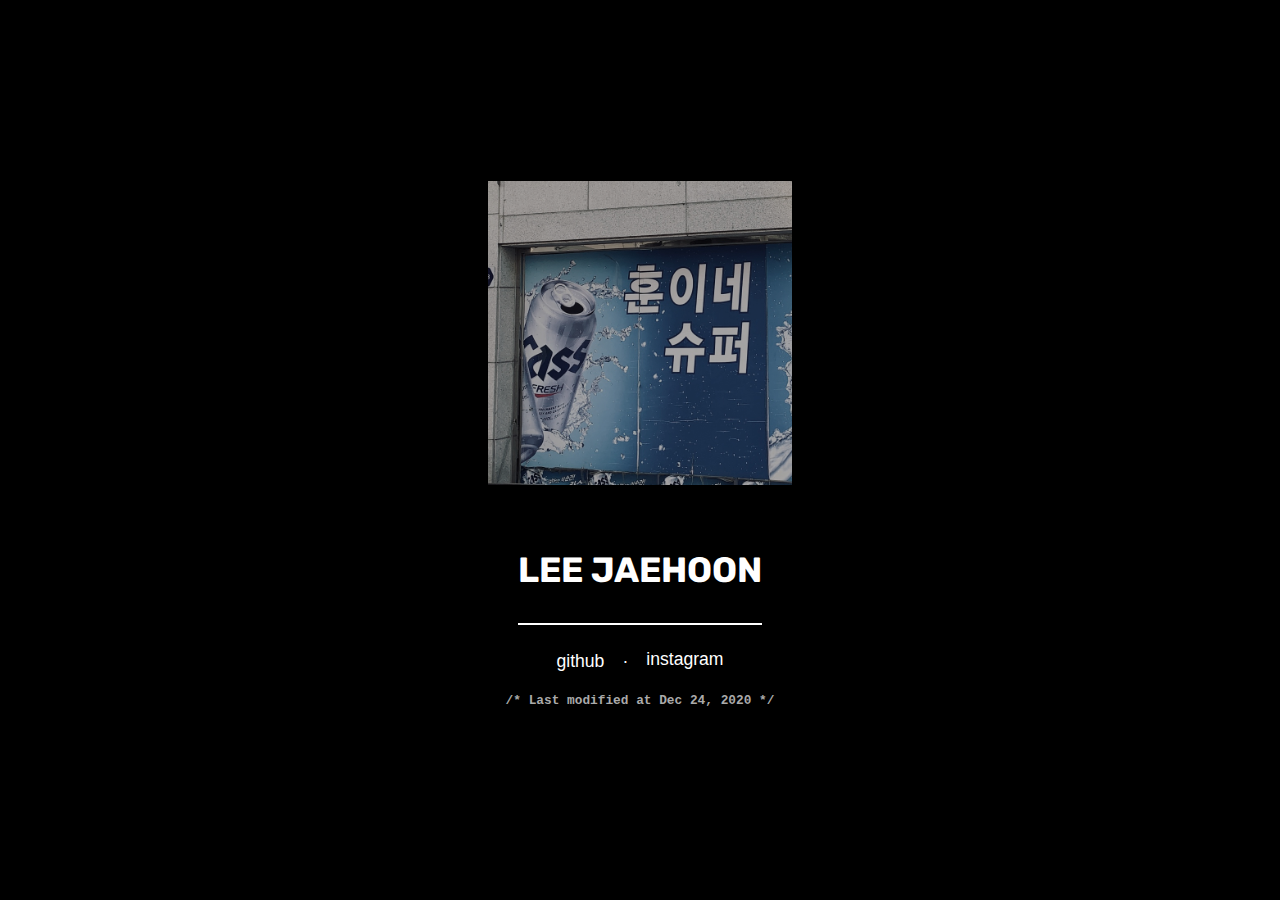
==== index.html @ a025c32e "Init" ====
<!DOCTYPE html>
<html lang="en">
<head>
    <meta charset="UTF-8">
    <meta name="viewport" content="width=device-width, initial-scale=1.0">
    <title>LEE JAEHOON</title>
    <link rel="stylesheet" href="style.css">
</head>
<body>
    <img src="main.jpg" alt="">
    <h1>Lee Jaehoon</h1>
    <ul>
        <li><a href="https://github.com/jaehoon0905">Github</a></li>
        <li><a href="https://instagram.com/jaehoon_____lee">Instagram</a></li>
    </ul>
    <h2>Last modified at Dec 24, 2020</h2>
</body>
</html>
---- style.css ----
@import url("https://fonts.googleapis.com/css2?family=Rubik:ital,wght@1,800&display=swap");

a {
  color: inherit;
  text-decoration: none;
}

body {
  width: 100%;
  height: 100vh;
  display: flex;
  flex-direction: column;
  justify-content: center;
  align-items: center;
  padding: 0;
  margin: 0;
  background-color: black;
  color: white;
}

img {
  width: 19rem;
  opacity: 0.7;
}

h1 {
  font-size: 2.2rem;
  font-family: "Rubik", sans-serif;
  text-transform: uppercase;
  margin-top: 4rem;
  padding-bottom: 2rem;
  border-bottom: 2px solid white;
  animation: blink 0.5s infinite;
}

ul {
  margin: 0;
  padding: 0;
  list-style: none;
  display: flex;
  font-size: 1.1rem;
  font-family: "Roboto", sans-serif;
  text-transform: lowercase;
}

li::after {
  content: "　·　";
}

li:last-child::after {
  content: "";
}

h2 {
  margin-top: 1.3rem;
  font-size: 0.8rem;
  font-family: Courier, monospace;
  color: #aaa;
}

h2::before {
  content: "/* ";
}

h2::after {
  content: " */";
}

@keyframes blink {
  0% {
    color: blue;
  }
  50% {
    color: red;
  }
  100% {
    color: blue;
  }
}
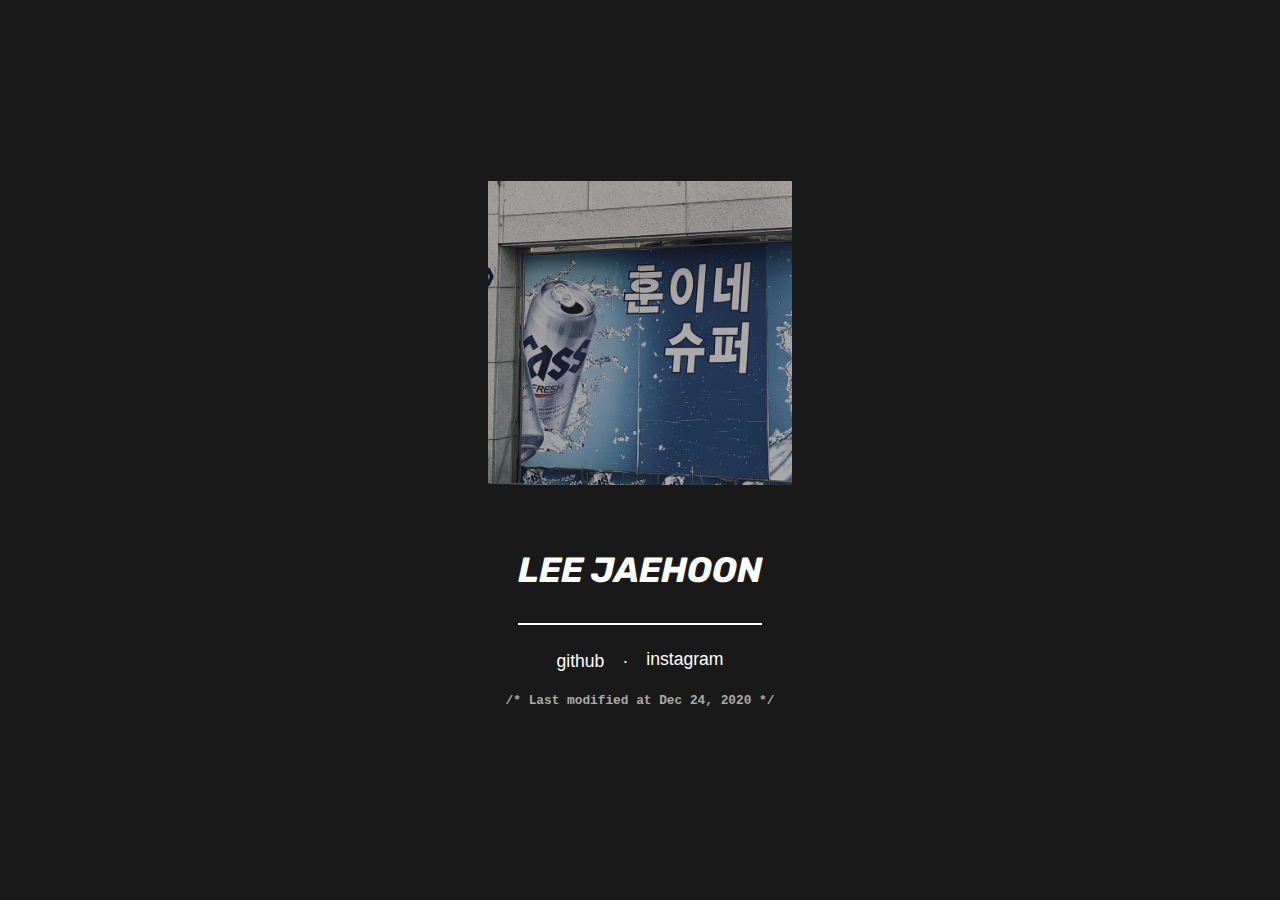
==== commit 44e076a6: "Refactoring index" ====
--- a/index.html
+++ b/index.html
@@ -1,18 +1,22 @@
 <!DOCTYPE html>
 <html lang="en">
-<head>
-    <meta charset="UTF-8">
-    <meta name="viewport" content="width=device-width, initial-scale=1.0">
+  <head>
+    <meta charset="UTF-8" />
+    <meta name="viewport" content="width=device-width, initial-scale=1.0" />
     <title>LEE JAEHOON</title>
-    <link rel="stylesheet" href="style.css">
-</head>
-<body>
-    <img src="main.jpg" alt="">
+    <link rel="stylesheet" href="./style/index.css" />
+    <link
+      rel="stylesheet"
+      href="https://fonts.googleapis.com/css2?family=Rubik:ital,wght@1,800&display=swap"
+    />
+  </head>
+  <body>
+    <img src="./img/main.jpg" />
     <h1>Lee Jaehoon</h1>
     <ul>
-        <li><a href="https://github.com/jaehoon0905">Github</a></li>
-        <li><a href="https://instagram.com/jaehoon_____lee">Instagram</a></li>
+      <li><a href="https://github.com/jaehoon0905">Github</a></li>
+      <li><a href="https://instagram.com/jaehoon_____lee">Instagram</a></li>
     </ul>
     <h2>Last modified at Dec 24, 2020</h2>
-</body>
-</html>+  </body>
+</html>
--- a/style/index.css
+++ b/style/index.css
@@ -0,0 +1,66 @@
+@import url("./common.css");
+
+body {
+  background: rgb(25, 25, 25);
+}
+
+img {
+  width: 19rem;
+  opacity: 0.7;
+}
+
+h1 {
+  font-size: 2.2rem;
+  font-family: "Rubik", sans-serif;
+  font-style: italic;
+  text-transform: uppercase;
+  margin-top: 4rem;
+  padding-bottom: 2rem;
+  border-bottom: 2px solid white;
+  animation: blink 0.5s infinite;
+}
+
+ul {
+  margin: 0;
+  padding: 0;
+  list-style: none;
+  display: flex;
+  font-size: 1.1rem;
+  font-family: "Roboto", sans-serif;
+  text-transform: lowercase;
+}
+
+li::after {
+  content: "　·　";
+}
+
+li:last-child::after {
+  content: "";
+}
+
+h2 {
+  margin-top: 1.3rem;
+  font-size: 0.8rem;
+  font-family: Courier, monospace;
+  color: #aaa;
+}
+
+h2::before {
+  content: "/* ";
+}
+
+h2::after {
+  content: " */";
+}
+
+@keyframes blink {
+  0% {
+    color: blue;
+  }
+  50% {
+    color: red;
+  }
+  100% {
+    color: blue;
+  }
+}
